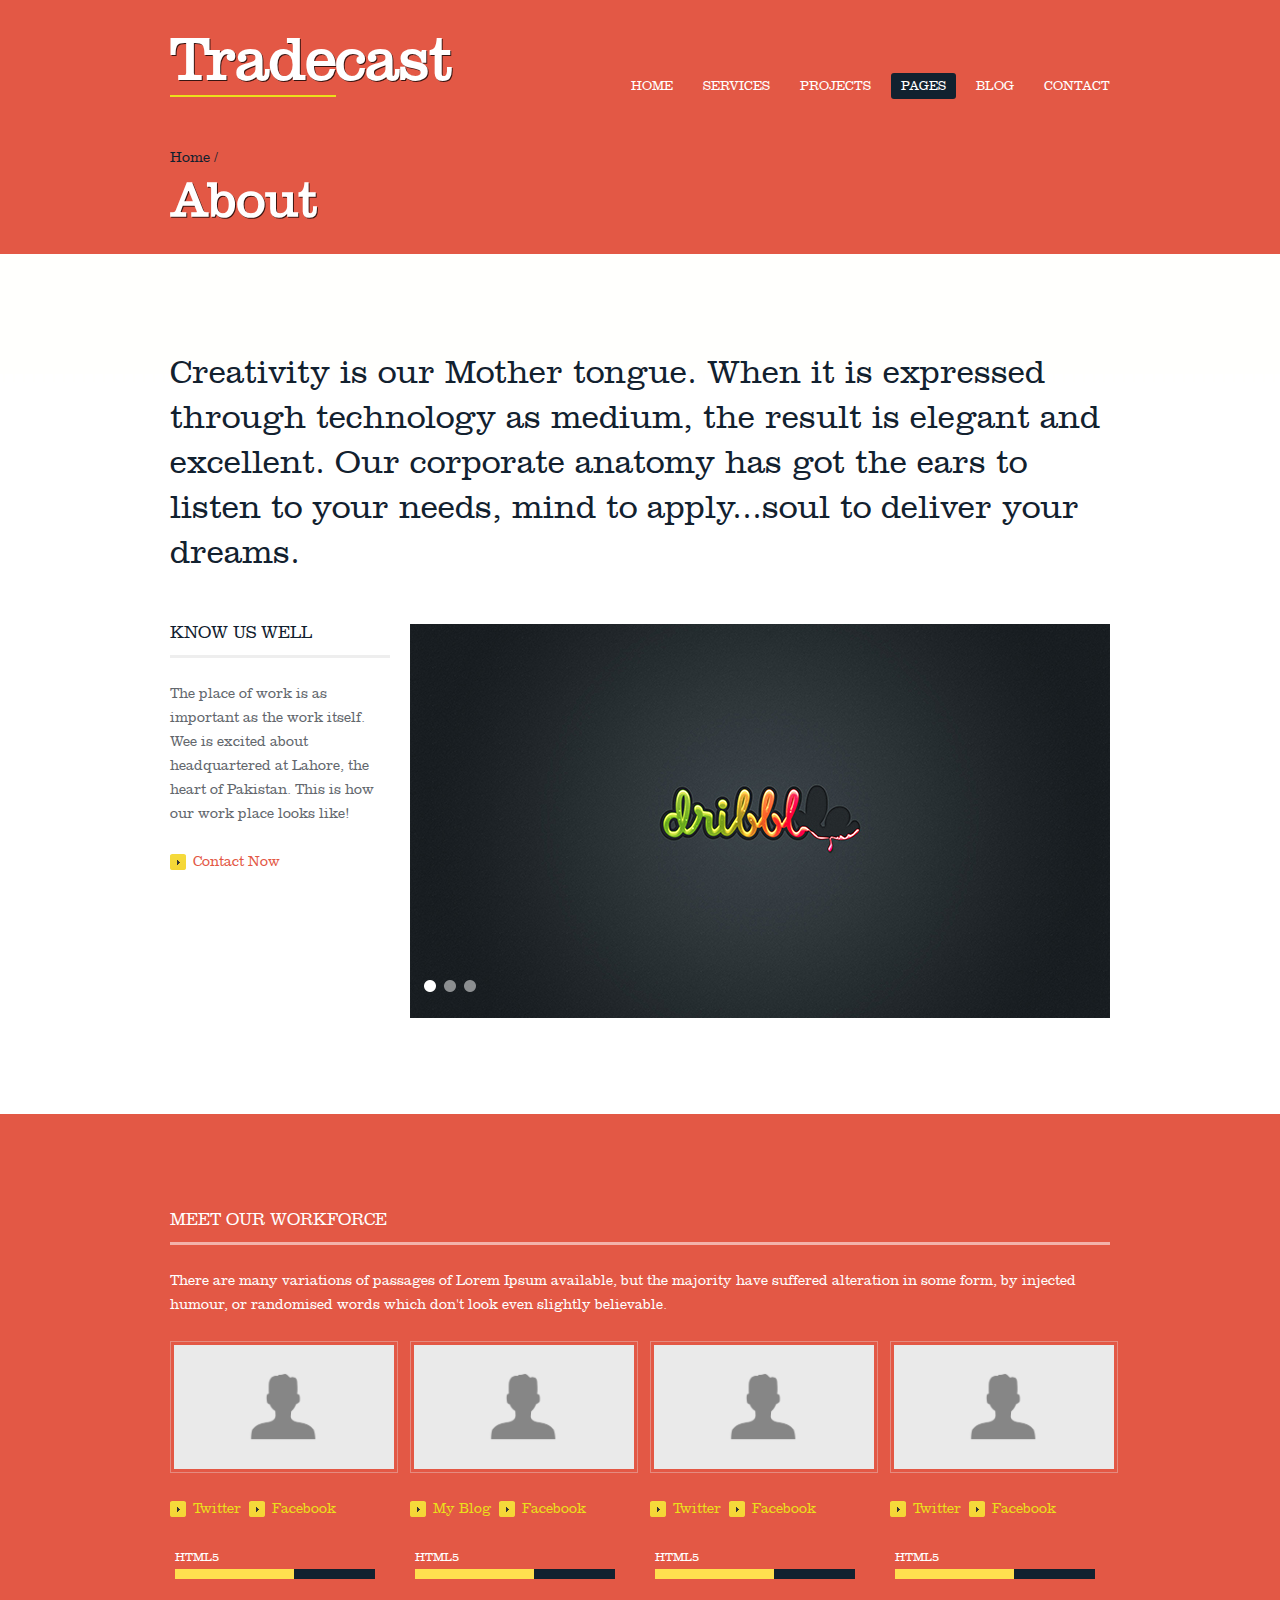
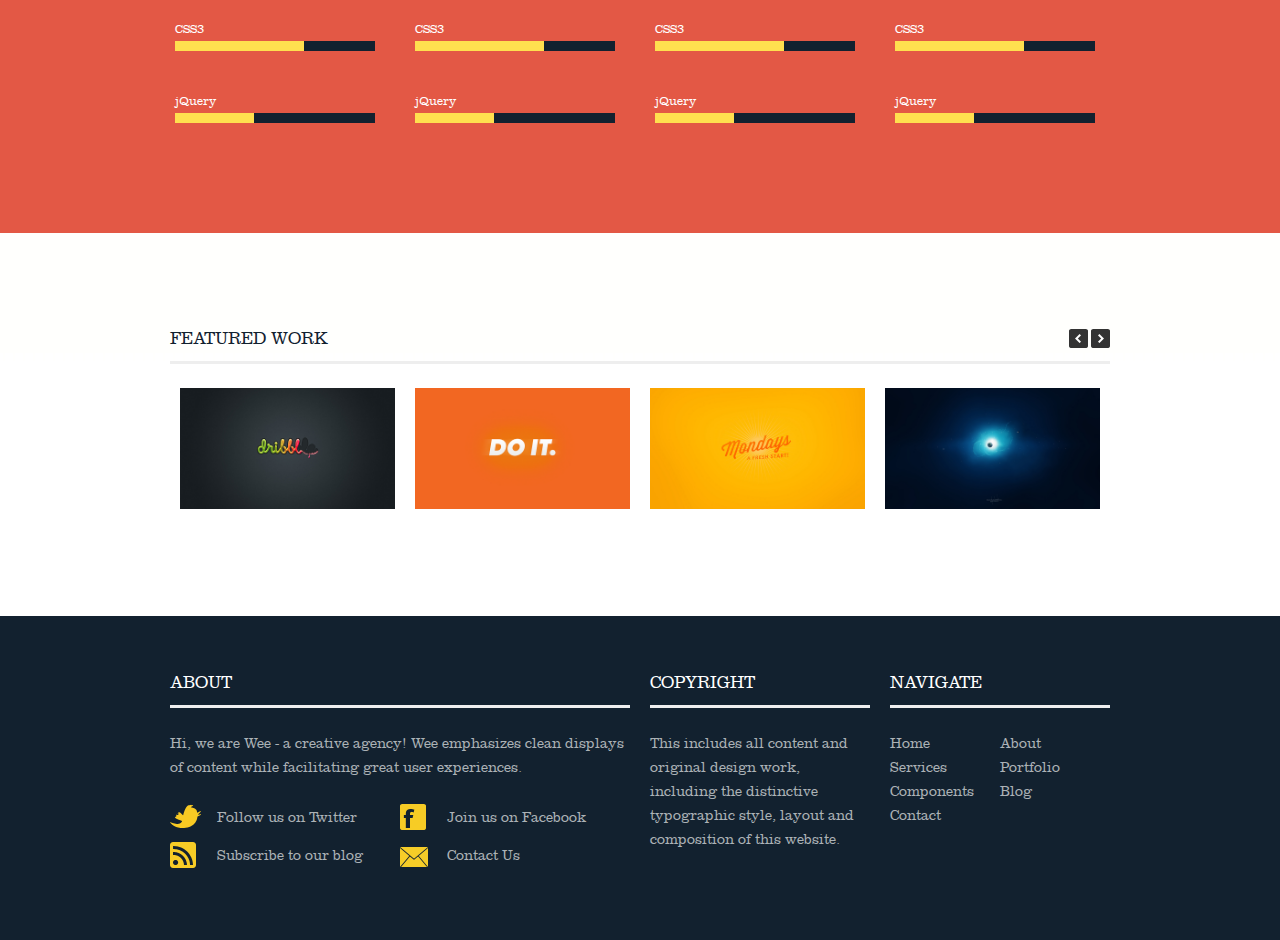
==== about.html @ a86aa31e "first commit" ====
﻿<!DOCTYPE html>
<html lang="en">
<head>
<title>About | Tradecast</title>
<meta charset="utf-8">
<meta name="viewport" content="width=device-width; initial-scale=1.0">
<link rel="stylesheet" type="text/css" media="screen" href="css/style.css">
<link href="css/touchTouch.css" rel="stylesheet" type="text/css" />
<link href="css/jqbar.css" rel="stylesheet" type="text/css" />

<!--[if lt IE 8]>
   <div style=' clear: both; text-align:center; position: relative;'>
     <a href="http://windows.microsoft.com/en-US/internet-explorer/products/ie/home?ocid=ie6_countdown_bannercode">
       <img src="http://storage.ie6countdown.com/assets/100/images/banners/warning_bar_0000_us.jpg" border="0" height="42" width="820" alt="You are using an outdated browser. For a faster, safer browsing experience, upgrade for free today." />
    </a>
  </div>
<![endif]-->
<!--[if lt IE 9]>
   	<script type="text/javascript" src="js/html5.js"></script>
    	<link rel="stylesheet" type="text/css" media="screen" href="css/ie.css">
    <![endif]-->
</head>
<body>
<div class="block1 p_bottom_zero">
  <div class="container_12"> 
    <!--==============================header=================================-->
    <header>
      <h1><a class="logo" href="index.html"><span class="underline">Trade</span>cast</a></h1>
      <nav>
        <ul class="sf-menu">
          <li><a href="index.html">Home</a></li>
          <li ><a href="services.html">Services</a></li>
          <li><a href="javascript:">Projects</a>
            <ul>
              <li><a href="project-threecol.html">Three Cols </a></li>
              <li><a href="project-fourcol.html">Four Cols</a></li>
              <li><a href="project-details.html">Project Details</a></li>
            </ul>
          </li>
          <li class="current"> <a href="javascript:">Pages</a>
            <ul>
              <li ><a href="javascript:">Home</a>
                <ul>
                  <li><a href="index.html">With Slider</a></li>
                  <li><a href="index2.html">Second Slider</a></li>
                  <li><a href="index3.html">Without Slider</a></li>
                </ul>
              </li>
              <li><a href="about.html">About</a></li>
              <li><a href="javascript:">Pricing</a>
                <ul>
                  <li><a href="pricing-threecol.html">Three Cols</a></li>
                  <li><a href="pricing-fourcol.html">Four Cols</a></li>
                </ul>
              </li>
              <li><a href="components.html">Components</a></li>
              <li><a href="404.html">404</a></li>
              <li><a href="faq.html">FAQ</a></li>
            </ul>
          </li>
          <li><a href="javascript:">Blog</a>
            <ul>
              <li><a href="blog.html">Blog</a></li>
              <li><a href="blog-single.html">Blog Single</a></li>
            </ul>
          </li>
          <li><a href="contact.html">Contact</a></li>
        </ul>
      </nav>
      <div class="clear"></div>
    </header>
    <!--SLIDER-->
    <section class="innerpages">
      <div class="grid_12">
        <ul class="breadcrumb clearfix">
          <li><a href="#">Home</a></li>
        </ul>
        <h1>About</h1>
      </div>
    </section>
    <!--SLIDER_END--> 
  </div>
</div>
<div class="block2">
  <div class="container_12"> 
    <!--==============================content================================-->
    <section class="content">
      <div class="wrapper">
        <article class="grid_12 last-col">
          <div class="hello_box"> Creativity is our Mother tongue. When it is expressed through technology as medium, the result is elegant and excellent. Our corporate anatomy has got the ears to listen to your needs, mind to apply...soul to deliver your dreams. </div>
        </article>
      </div>
      <div class="wrapper">
        <article class="grid_3">
          <h2>Know us well</h2>
          <p> The place of work is as important as the work itself. Wee is excited about headquartered at Lahore, the heart of Pakistan. This is how our work place looks like! </p>
          <div class="clear"></div>
          <a href="#" class="arrowlink">Contact Now</a> </article>
        <article class="grid_9 last">
          <div class="flexslider about">
            <ul class="slides">
              <li> <img src="images/featured-work.jpg" alt="Featured"/> </li>
              <li> <img src="images/featured-work-1.jpg" alt="Featured"> </li>
              <li> <img src="images/featured-work-2.jpg" alt="Featured"/> </li>
            </ul>
          </div>
        </article>
      </div>
    </section>
  </div>
</div>
<div class="featured_block">
  <div class="container_12">
    <section class="content">
      <div class="wrapper our_team">
        <article class="grid_12">
          <h2>Meet our workforce</h2>
          <p>There are many variations of passages of Lorem Ipsum available, but the majority have suffered alteration in some form, by injected humour, or randomised words which don't look even slightly believable. </p>
          <article class="grid_3 alpha"> <img src="images/team.png" alt="Team" /> <a href="#" class="arrowlink">Twitter</a>&nbsp; <a href="#" class="arrowlink">Facebook</a>
            <div class="team_skills">
              <div class="member-skill" data-percent="90" data-label="HTML5"></div>
            </div>
            <div class="team_skills">
              <div class="member-skill" data-percent="98" data-label="CSS3"></div>
            </div>
            <div class="team_skills">
              <div class="member-skill" data-percent="60" data-label="jQuery"></div>
            </div>
          </article>
          <article class="grid_3 "> <img src="images/team.png" alt="Team" /> <a href="#" class="arrowlink">My Blog</a>&nbsp; <a href="#" class="arrowlink">Facebook</a>
            <div class="team_skills">
              <div class="member-skill" data-percent="90" data-label="HTML5"></div>
            </div>
            <div class="team_skills">
              <div class="member-skill" data-percent="98" data-label="CSS3"></div>
            </div>
            <div class="team_skills">
              <div class="member-skill" data-percent="60" data-label="jQuery"></div>
            </div>
          </article>
          <article class="grid_3 "> <img src="images/team.png" alt="Team" /> <a href="#" class="arrowlink">Twitter</a>&nbsp; <a href="#" class="arrowlink">Facebook</a>
            <div class="team_skills">
              <div class="member-skill" data-percent="90" data-label="HTML5"></div>
            </div>
            <div class="team_skills">
              <div class="member-skill" data-percent="98" data-label="CSS3"></div>
            </div>
            <div class="team_skills">
              <div class="member-skill" data-percent="60" data-label="jQuery"></div>
            </div>
          </article>
          <article class="grid_3 omega"> <img src="images/team.png" alt="Team" /> <a href="#" class="arrowlink">Twitter</a>&nbsp; <a href="#" class="arrowlink">Facebook</a>
            <div class="team_skills">
              <div class="member-skill" data-percent="90" data-label="HTML5"></div>
            </div>
            <div class="team_skills">
              <div class="member-skill" data-percent="98" data-label="CSS3"></div>
            </div>
            <div class="team_skills">
              <div class="member-skill" data-percent="60" data-label="jQuery"></div>
            </div>
          </article>
        </article>
      </div>
    </section>
  </div>
</div>
<div class="block2">
  <div class="container_12">
    <section class="content">
      <div class="wrapper">
        <article class="grid_12">
          <h2 class="clearfix"> <span class="f_left">Featured Work</span> <a id="next" class="next"></a> <a id="prev" class="prev"></a> </h2>
          <div class="projects-carousel-wrapper">
            <ul id="projects-carousel">
              <li class="grid_3 project-item"><a href="javascript:"><img src="images/project-details.jpg" alt="Featured"></a> <span class="zoom-icon" style="bottom: 100%;"><a href="images/project-details.jpg" class="touch-item"></a></span> <span class="zoom-link" style="top: 100%;"><a href="project-details.html">Details</a></span> <span class="zoom-bg" style="opacity: 0; "></span> </li>
              <li class="grid_3 project-item"><a href="javascript:"><img src="images/project-details9.jpg" alt="Featured"></a> <span class="zoom-icon" style="bottom: 100%;"><a href="images/project-details9.jpg" class="touch-item"></a></span> <span class="zoom-link" style="top: 100%;"><a href="project-details.html">Details</a></span> <span class="zoom-bg" style="opacity: 0; "></span> </li>
              <li class="grid_3 project-item"><a href="javascript:"><img src="images/project-details2.jpg"  alt="Featured"></a> <span class="zoom-icon" style="bottom: 100%;"><a href="images/project-details2.jpg" class="touch-item"></a></span> <span class="zoom-link" style="top: 100%;"><a href="project-details.html">Details</a></span> <span class="zoom-bg" style="opacity: 0; "></span> </li>
              <li class="grid_3 project-item"><a href="javascript:"><img src="images/project-details3.jpg"   alt="Featured"></a> <span class="zoom-icon" style="bottom: 100%;"><a href="images/project-details3.jpg" class="touch-item"></a></span> <span class="zoom-link" style="top: 100%;"><a href="project-details.html">Details</a></span> <span class="zoom-bg" style="opacity: 0; "></span> </li>
              <li class="grid_3 project-item"><a href="javascript:"><img src="images/project-details4.jpg"   alt="Featured"></a> <span class="zoom-icon" style="bottom: 100%;"><a href="images/project-details4.jpg" class="touch-item"></a></span> <span class="zoom-link" style="top: 100%;"><a href="project-details.html">Details</a></span> <span class="zoom-bg" style="opacity: 0; "></span> </li>
              <li class="grid_3 project-item"><a href="javascript:"><img src="images/project-details5.jpg"   alt="Featured"></a> <span class="zoom-icon" style="bottom: 100%;"><a href="images/project-details5.jpg" class="touch-item"></a></span> <span class="zoom-link" style="top: 100%;"><a href="project-details.html">Details</a></span> <span class="zoom-bg" style="opacity: 0; "></span> </li>
              <li class="grid_3 project-item"><a href="javascript:"><img src="images/project-details6.jpg"  alt="Featured"></a> <span class="zoom-icon" style="bottom: 100%;"><a href="images/project-details6.jpg" class="touch-item"></a></span> <span class="zoom-link" style="top: 100%;"><a href="project-details.html">Details</a></span> <span class="zoom-bg" style="opacity: 0; "></span> </li>
              <li class="grid_3 project-item"><a href="javascript:"><img src="images/project-details7.jpg"  alt="Featured"></a> <span class="zoom-icon" style="bottom: 100%;"><a href="images/project-details7.jpg" class="touch-item"></a></span> <span class="zoom-link" style="top: 100%;"><a href="project-details.html">Details</a></span> <span class="zoom-bg" style="opacity: 0; "></span> </li>
            </ul>
          </div>
        </article>
      </div>
    </section>
  </div>
</div>
<div class="block3"> 
  <!--==============================footer=================================-->
  <div class="container_12">
    <footer>
      <div class="wrapper">
        <div class="grid_6">
          <h2>About</h2>
          <p>Hi, we are Wee - a creative agency! 
            Wee emphasizes clean displays of content while facilitating great user experiences.</p>
          <ul class="social">
            <li> <a href="#">
              <figure><img src="images/soc1.png" width="31" height="24" alt=""></figure>
              Follow us on Twitter</a> </li>
            <li> <a href="#">
              <figure><img src="images/soc2.png" width="31" height="26" alt=""></figure>
              Join us on Facebook</a> </li>
            <li> <a href="#">
              <figure><img src="images/soc3.png" width="31" height="26" alt=""></figure>
              Subscribe to our blog</a> </li>
            <li class="cont_item m_bottom_zero"> <a href="index-5.html">
              <figure><img src="images/soc4.png" width="31" height="20" alt=""></figure>
              Contact Us</a> </li>
          </ul>
        </div>
        <div class="grid_3">
          <h2>Copyright</h2>
          This includes all content and original design work, including the distinctive typographic style, layout and composition of this website. </div>
        <div class="grid_3 last-col">
          <h2>Navigate</h2>
          <ul class="navigate">
            <li><a href="#">Home</a></li>
            <li><a href="#">About</a></li>
            <li><a href="#">Services</a></li>
            <li><a href="#">Portfolio</a></li>
            <li><a href="#">Components</a></li>
            <li><a href="#">Blog</a></li>
            <li><a href="#">Contact</a></li>
          </ul>
        </div>
      </div>
    </footer>
  </div>
</div>
<script type="text/javascript" src="js/jquery-1.8.2.min.js"></script> 
<script type="text/javascript" src="js/superfish.js"></script> 
<script type="text/javascript" src="js/jquery.responsivemenu.js"></script> 
<script type="text/javascript" src="js/jquery.flexslider.js"></script> 
<script type="text/javascript" src="js/jquery.easing.1.3.js"></script> 
<script src="js/jquery.carouFredSel-6.1.0-packed.js" type="text/javascript"></script> 
<script src="js/jqbar.js" type="text/javascript"></script> 
<script src="js/touchTouch.jquery.js" type="text/javascript"></script> 
<script type="text/javascript" src="js/script.js"></script>
</body>
</html>
---- css/style.css ----
@import "reset.css";
@import "skeleton.css";
@import "superfish.css";
@import "flexslider.css";
@import "carousel.css";
article, aside, audio, canvas, command, datalist, details, embed, figcaption, figure, footer, header, hgroup, keygen, meter, nav, output, progress, section, source, video {
	display: block
}
mark, rp, rt, ruby, summary, time {
	display: inline
}
/*
Global properties
========================================================
*/

@font-face {
	font-family: 'ClarendonLTStdLight';
	src: url('fonts/clarendonltstd-light-webfont.eot');
	src: url('fonts/clarendonltstd-light-webfontd41d.eot?#iefix') format('embedded-opentype'), url('fonts/clarendonltstd-light-webfont.woff') format('woff'), url('fonts/clarendonltstd-light-webfont.ttf') format('truetype'), url('fonts/clarendonltstd-light-webfont.svg#ClarendonLTStdLight') format('svg');
	font-weight: normal;
	font-style: normal;
}
@font-face {
	font-family: 'ClarendonLTStdRoman';
	src: url('fonts/clarendonltstd-webfont.eot');
	src: url('fonts/clarendonltstd-webfontd41d.eot?#iefix') format('embedded-opentype'), url('fonts/clarendonltstd-webfont.woff') format('woff'), url('fonts/clarendonltstd-webfont.ttf') format('truetype'), url('fonts/clarendonltstd-webfont.svg#ClarendonLTStdRoman') format('svg');
	font-weight: normal;
	font-style: normal;
}
@font-face {
	font-family: 'ClarendonLTStdBold';
	src: url('fonts/clarendonltstd-bold-webfont.eot');
	src: url('fonts/clarendonltstd-bold-webfontd41d.eot?#iefix') format('embedded-opentype'), url('fonts/clarendonltstd-bold-webfont.woff') format('woff'), url('fonts/clarendonltstd-bold-webfont.ttf') format('truetype'), url('fonts/clarendonltstd-bold-webfont.svg#ClarendonLTStdBold') format('svg');
	font-weight: normal;
	font-style: normal;
}
html {
	width: 100%
}
body {
	font-family: "ClarendonLTStdLight", Arial, Helvetica, sans-serif;
	font-size: 14px;
	line-height: 24px;
	color: #62676d;
	min-width: 960px;
	background: #12212f;
	-webkit-text-size-adjust: none;
}
p {
	margin-bottom: 24px
}
.p2 {
	margin-bottom: 17px;
}
.m_bottom_zero {
	margin-bottom: 0 !important;
}
.m_left_zero {
	margin-left: 0 !important;
}
.p_bottom_zero {
	padding-bottom: 0 !important;
}
.p_left_zero {
	padding-left: 0 !important;
}
.clear {
	clear: both;
	width: 100%;
	line-height: 0;
	font-size: 0;
}
.wrapper {
	width: 100%;
	overflow: hidden
}
.extra_wrapper {
	overfbackground-image: url('../images/1page_img2.jpg');
	low: hidden;
}
.container {
	width: 100%
}
.extra_last, .last {
	margin-bottom: 0 !important;
	padding-bottom: 0 !important;
}
.extra_last {
	border: none !important;
	background: none !important;
}
.bg_none {
	background: none !important;
}
.bgi_none {
	background-image: none !important;
}
strike {
	color: red;
}
.hide {
	display: none;
}
.close {
	background: url(../images/close.png) no-repeat left 3px;
	border: 0;
	text-indent: -9999px;
	width: 16px;
	height: 16px;
	float: left;
	margin-right: 5px;
	cursor: pointer;
}
#output {
	background: #f1bcbc;
	color: #dd3e3e;
	padding: 5px;
	border-radius: 4px;
	height: 23px;
	width: 93%;
	border: 1px solid #e19c9c;
}
a {
	color: #E35845;
	outline: none;
	text-decoration: none;
	cursor: pointer;
}
a:hover {
	color: #62676d;
	text-decoration: none;
}
a.arrowlink {
	padding-left: 23px;
	background: url(../images/down_marker1.png) 0 1px no-repeat;
	-webkit-transition: all 0.2s ease;
	-moz-transition: all 0.2s ease;
	-o-transition: all 0.2s ease;
	transition: all 0.2s ease;
}
a.arrowlink:hover {
	background-position: 0 -16px;
}
.button {
	padding: 3px 8px;
	-webkit-transition: all 500ms cubic-bezier(0.250, 0.460, 0.450, 0.940);
	-moz-transition: all 500ms cubic-bezier(0.250, 0.460, 0.450, 0.940);
	-ms-transition: all 500ms cubic-bezier(0.250, 0.460, 0.450, 0.940);
	-o-transition: all 500ms cubic-bezier(0.250, 0.460, 0.450, 0.940);
	transition: all 500ms cubic-bezier(0.250, 0.460, 0.450, 0.940);
	border: 0px;
	border: none;
	cursor: pointer;
	background: #12212F;
	border-radius: 3px;
	color: #fff;
}
.button:hover {
	color: white;
	background: #E35845;
}
.button.small {
	font-size: 12px;
}
.button.large {
	font-size: 16px;
}
.button-red {
	background: #E35845;
}
.button-red:hover {
	background: #bc2e1b;
}
.button-green {
	background: #94c11c;
}
.button-green:hover {
	background: #759e07;
}
.button-blue {
	background: #4593e3;
}
.button-blue:hover {
	background: #2073c8;
}
.button-grey {
	background: #bbbbbb;
}
.button-grey:hover {
	background: #727272;
}
.button-green {
	background: #94c11c;
}
.button-green:hover {
	background: #759e07;
}
.ui-widget .ui-state-highlight p, .ui-widget .ui-state-error p {
	margin-bottom: 0;
	padding: 10px 20px;
}
.ui-tabs-nav li, .downloads {
	-webkit-transition: all 0.3s ease;
	-moz-transition: all 0.3s ease;
	-o-transition: all 0.3s ease;
	transition: all 0.3s ease;
}
.block {
	display: block;
}
.inline-block {
	display: inline-block;
}
input[type="text"] {
	border: none;
	background: #eee;
	padding: 0px 5px;
	font-size: 14px;
	line-height: 41px;
	-webkit-border-radius: 3px;
	-moz-border-radius: 3px;
	border-radius: 3px;
	outline: none;
	color: #6a6a6a;
	width: 100%;
}
/*
Header
========================================================
*/

header.homepage {
	margin: 0px 0px 0px -70px;
	padding: 48px 0px 70px;
}
header {
	margin: 0 10px;
	padding: 48px 0 48px;
}
header .logo {
	font-size: 60px;
	color: #fff;
	text-shadow: 1px 1px 0px #381511;
	-webkit-transition: all 500ms cubic-bezier(0.250, 0.460, 0.450, 0.940);
	-moz-transition: all 500ms cubic-bezier(0.250, 0.460, 0.450, 0.940);
	-ms-transition: all 500ms cubic-bezier(0.250, 0.460, 0.450, 0.940);
	-o-transition: all 500ms cubic-bezier(0.250, 0.460, 0.450, 0.940);
	transition: all 500ms cubic-bezier(0.250, 0.460, 0.450, 0.940);
}
header .logo .underline {
	border-bottom: 2px solid #EBDF1B;
}
header .logo:hover {
	color: #EBDF1B;
	text-shadow: 1px 1px 0px #381511;
}
header .logo .underline:hover {
	border-bottom: 2px solid #fff;
}
.homeabout {
}
.homeabout h1 {
	float: left;
	font-size: 50px;
	line-height: 1.2;
	color: #fff;
	text-shadow: 1px 1px 0px #381511;
	border-bottom: 1px solid #f3b2aa;
	margin-bottom: 20px;
	padding-bottom: 20px;
}
.homeabout h1 a {
	display: block;
	text-decoration: none;
}
.homeabout a {
	color: #EBDF1B;
}
.homeabout a:hover {
	color: #381511;
}
.homeabout h3.sub-tagline {
	color: #fff;
	font-size: 19px !important;
	line-height: 23px;
	margin-top: 20px;
	padding-top: 20px;
	padding-bottom: 96px;
}
.innerpages h1 {
	font-size: 50px;
	line-height: 1.2;
	color: #fff;
	text-shadow: 1px 1px 0px #381511;
	margin-bottom: 24px;
}
.breadcrumb li {
	float: left;
	margin-right: 5px;
}
.breadcrumb a {
	color: #12212F;
	-webkit-transition: all 0.2s ease;
	-moz-transition: all 0.2s ease;
	-o-transition: all 0.2s ease;
	transition: all 0.2s ease;
}
.breadcrumb a:hover {
	color: #fff;
}
.breadcrumb a:after {
	content: " /  ";
}
/*
Headings and Panels
========================================================
*/
h2, h3, h4 {
	font-weight: normal;
}
h2 {
	font-size: 17px;
	line-height: 20px;
	color: #12212f;
	text-transform: uppercase;
	text-align: left;
	position: relative;
	border-bottom: 3px solid #eee;
	padding-bottom: 12px;
	margin-bottom: 24px;
}
h2.ind {
	margin-bottom: 42px;
}
h2.ind1 {
	margin-bottom: 39px;
}
h2.ind2 {
	margin-bottom: 33px;
}
#content, .content {
	padding: 96px 0px 96px 0px;
}
.cont_pad {
	padding: 96px 0 96px 0 !important;
}
.block1 {
	background: #e35845;
}
.block2 {
	background: url(../images/block2.jpg) 50% 0 repeat-x #fff;
}
.block3 {
}

.extra_container {
	overflow: hidden;
}
.extra_container>figure {
	float: left;
}
.extra_container>div {
	float: right;
}
.hello_box {
	font-size: 33px;
	line-height: 45px;
	color: #12212f;
	text-align: left;
	margin-bottom: 48px
}
/*
Home
========================================================
*/

.offer {
	text-align: center;
}
.offer img {
	margin-bottom: 31px;
}
.offer .title {
	font-size: 25px;
	line-height: 29px;
	color: #12212f;
	margin-bottom: 16px;
	text-transform: uppercase;
}
.MB0 {
	margin-bottom: 0px !important;
}
.featured_block {
	background: #e35845;
}
.featured_block h2 {
	color: #fff;
	border-color: #F3B2AA;
}
.featured_block p {
	color: #fff;
}
.featured_block a {
	color: #EBDF1B;
}
.featured_block a:hover {
	color: #381511;
}
h4 {
	font-weight: bold;
}
.feature-circle {
	display: inline-block;
	width: 24px;
	height: 24px;
	text-align: center;
	padding: 6px;
	color: white;
	-moz-border-radius: 50px;
	-webkit-border-radius: 50px;
	border-radius: 50px;
	float: left;
}
#home-page-slider-secondary {
	z-index: 1;
}
#home-page-slider-secondary .flex-control-nav {
	width: 400px;
	height: 20px;
	bottom: auto !important;
	text-align: left;
	z-index: 2;
	margin-top: -40px;
}
#home-page-slider-secondary .flex-viewport {
	overflow: hidden;
	position: absolute;
	z-index: -1;
	margin-top: -50px;
}
#home-page-slider-secondary .slides {
	overflow: hidden;
	z-index: -1;
	margin-top: -50px;
}
#home-services .grid_3 {
	margin-left: 5px!important;
	margin-right: 5px!important;
}
/* Misc */


.reg {
	text-transform: uppercase
}
.f_left {
	float: left
}
.f_right {
	float: right
}
.align_right {
	text-align: right
}
.align_center {
	text-align: center
}
.it {
	font-style: italic
}
.let {
	letter-spacing: -1px
}
.feature-description {
	margin-left: 45px;
}
.green {
	background: #A9CF00;
}
.red {
	background: #E35845;
}
.blue {
	background: #2DA0CE;
}
.grey {
	background: #34302D;
}
.dark {
	background: #12212F;
}
.imgwrap {
	position: relative;
	float: left;
	-moz-border-radius: 4px;
	border-radius: 4px;
	background: #fff;
	-webkit-box-shadow: 0 1px 4px rgba(0, 0, 0, 0.6), 0 0 40px rgba(0, 0, 0, 0.6) inset;
	-moz-box-shadow: 0 1px 4px rgba(0, 0, 0, 0.6), 0 0 40px rgba(0, 0, 0, 0.6) inset;
	box-shadow: 0 1px 4px rgba(0, 0, 0, 0.6), 0 0 40px rgba(0, 0, 0, 0.6) inset;
}
.imgwrap:before, .imgwrap:after {
	content: "";
	position: absolute;
	z-index: -2;
}
.imgwrap:after {
	-webkit-transform: rotate(3deg);
	-moz-transform: rotate(3deg);
	-o-transform: rotate(3deg);
	-ms-transform: rotate(3deg);
	transform: rotate(3deg);
	right: 10px;
	left: auto;
}
/* Lifted corners */

.lifted {
	-moz-border-radius: 4px;
	border-radius: 4px;
}
.lifted:before, .lifted:after {
	bottom: 15px;
	left: 10px;
	width: 50%;
	height: 20%;
	max-width: 300px;
	max-height: 100px;
	-webkit-box-shadow: 0 15px 10px rgba(0, 0, 0, 0.7);
	-moz-box-shadow: 0 15px 10px rgba(0, 0, 0, 0.7);
	box-shadow: 0 15px 10px rgba(0, 0, 0, 0.7);
	-webkit-transform: rotate(-3deg);
	-moz-transform: rotate(-3deg);
	-ms-transform: rotate(-3deg);
	-o-transform: rotate(-3deg);
	transform: rotate(-3deg);
}
.lifted:after {
	right: 10px;
	left: auto;
	-webkit-transform: rotate(3deg);
	-moz-transform: rotate(3deg);
	-ms-transform: rotate(3deg);
	-o-transform: rotate(3deg);
	transform: rotate(3deg);
}
.pagination {
	position: absolute;
	z-index: 100;
	margin: 10px;
}
.pagination li {
	display: inline;
}
/*
Our Process
========================================================
*/
.our_process {
}
.our_process .img1 {
	background: url(../images/icon-plan.png) no-repeat;
	padding-left: 70px;
}
.our_process .img2 {
	background: url(../images/icon-design.png) no-repeat;
	padding-left: 70px;
}
.our_process .img3 {
	background: url(../images/icon-develop.png) no-repeat;
	padding-left: 70px;
}
.our_process .img4 {
	background: url(../images/icon-delivery.png) no-repeat;
	padding-left: 70px;
}
.gmap {
	margin-bottom: 48px;
}
/*
Featured Work Services Page
========================================================
*/
.featured-work-services {
	height: 480px;
}
.featured-work-services li {
	margin-bottom: 28px;
}
.featured-work-services img {
	border: 1px solid #eee;
	background: #fff;
	padding: 3px;
	-webkit-transition: border-color .7s linear, opacity .2s linear;
	-moz-transition: border-color .7s linear, opacity .2s linear;
	-o-transition: border-color .7s linear, opacity .2s linear;
	-ms-transition: border-color .7s linear, opacity .2s linear;
	transition: border-color .7s linear, opacity .2s linear;
	display: inline-block;
	width: 100%;
}
.featured-work-services img:hover {
	border-color: #E35845;
	opacity: 0.8;
}
.prev, .next {
	display: block;
	float: right;
	background: url(../images/pagination.png) no-repeat;
	width: 19px;
	height: 19px;
	cursor: pointer;
}
.next {
	background-position: -22px 0;
}
.next:hover {
	background-position: -22px -40px;
}
.prev {
	margin-right: 3px;
	background-position: 0 0;
}
.prev:hover {
	background-position: 0 -40px;
}
.down-vert, .up-vert {
	display: block;
	float: right;
	background: url(../images/pagination-vert.png) no-repeat;
	width: 19px;
	height: 19px;
	cursor: pointer;
}
.up-vert {
	background-position: -22px 0;
}
.up-vert:hover {
	background-position: -22px -40px;
}
.down-vert {
	margin-right: 3px;
	background-position: 0 0;
	margin-left: 5px;
}
.down-vert:hover {
	background-position: 0 -40px;
}
/*
 Testimonials
========================================================
*/
#quotes > p {
	width: 816px;
	min-height: 90px;
	margin-bottom: 0px;
}
.quotes-pagi a {
	background-image: url('../images/featured-pagi.png');
	width: 14px;
	height: 14px;
	display: inline-block;
	text-indent: -999px;
}
.quotes-pagi a.selected {
	background-image: url('../images/featured-pagi-active.png');
	width: 14px;
	height: 14px;
	display: inline-block;
	text-indent: -999px;
}
.quote {
	padding: 24px 24px 24px 0;
	background: #12212f;
	border-radius: 10px;
}
.quote p {
	color: white;
	font-size: 21px;
	line-height: 1.5em;
	padding-left: 116px;
}
.quote-icon {
	position: absolute;
	margin-top: 30px;
}
.quote p span {
	display: block;
	font-size: 14px;
	font-style: normal;
	margin-top: 9px;
	line-height: 1;
}
.quotes-pagi {
	margin-top: 93px !important;
	margin-left: 12px !important;
}
.quotes-pagi a {
	margin-right: 4px;
}
/*
Our Team
========================================================
*/
.our_team {
}
.our_team img {
	margin-bottom: 24px;
	border: 1px solid #e58b7f;
	background: transparent;
	padding: 3px;
	-webkit-transition: border-color .7s linear, opacity .2s linear;
	-moz-transition: border-color .7s linear, opacity .2s linear;
	-o-transition: border-color .7s linear, opacity .2s linear;
	-ms-transition: border-color .7s linear, opacity .2s linear;
	transition: border-color .7s linear, opacity .2s linear;
	opacity: 1;
	width: 100%;
}
.our_team img:hover {
	border-color: #E35845;
	opacity: 0.7;
}
.team_skills {
	margin-top: 24px;
	color: #fff;
}
/*
Project filter
========================================================
*/
.project-filter a {
	padding: 3px 0px;
	-webkit-transition: all 500ms cubic-bezier(0.250, 0.460, 0.450, 0.940);
	-moz-transition: all 500ms cubic-bezier(0.250, 0.460, 0.450, 0.940);
	-ms-transition: all 500ms cubic-bezier(0.250, 0.460, 0.450, 0.940);
	-o-transition: all 500ms cubic-bezier(0.250, 0.460, 0.450, 0.940);
	transition: all 500ms cubic-bezier(0.250, 0.460, 0.450, 0.940);
}
.project-filter li {
	margin-bottom: 10px;
}
.project-filter .active, .project-filter a:hover {
	background: #12212F;
	border-radius: 3px;
	padding: 3px 5px;
	color: white;
}
.project-filter.inline {
	margin-top: 3px
}
.project-filter.inline li {
	float: left;
	margin-bottom: 0px;
}
.project-filter.inline li a {
	margin-right: 5px;
	padding: 3px 5px;
	font-size: 14px;
	text-transform: none;
}
.projects-fourcols img {
	margin-bottom: 5px !important;
}
.project-item img {
	width: 100%;
}
.projects img {
	margin-bottom: 24px;
	display: inline-block;
}
.projects img:hover {
	opacity: 0.8;
}
.project-item {
	position: relative;
	overflow: hidden;
}
.project-item a.touch-item {
	display: inline-block;
}
.projects_pagination li, .blog_pagination li {
	float: left;
	border-top: 1px solid #eee;
	border-bottom: 1px solid #eee;
	padding-top: 10px;
	padding-bottom: 10px;
}
.projects_pagination li a, .blog_pagination li a {
	padding: 3px 0px;
	-webkit-transition: all 500ms cubic-bezier(0.250, 0.460, 0.450, 0.940);
	-moz-transition: all 500ms cubic-bezier(0.250, 0.460, 0.450, 0.940);
	-ms-transition: all 500ms cubic-bezier(0.250, 0.460, 0.450, 0.940);
	-o-transition: all 500ms cubic-bezier(0.250, 0.460, 0.450, 0.940);
	transition: all 500ms cubic-bezier(0.250, 0.460, 0.450, 0.940);
	margin-right: 5px;
	padding: 3px 5px;
}
.projects_pagination .active, .projects_pagination a:hover, .blog_pagination .active, .blog_pagination a:hover {
	background: #12212F;
	border-radius: 3px;
	padding: 3px 5px;
	color: white;
}
.projectdetails .flex-prev {
	background: url(../images/arrows.png) no-repeat;
	width: 43px;
	height: 58px;
	float: left;
	text-indent: -9999px;
	margin-left: 22px;
}
.projectdetails .flex-next {
	background: url(../images/arrows.png) no-repeat -43px;
	width: 43px;
	height: 58px;
	float: left;
	text-indent: -9999px;
	margin-right: 22px;
}
.projectdetails img {
	border: 0px;
}
/* Projects Etc Rollover */

.project-item {
	overflow: hidden;
}
.project-item a.touch-item {
	height: 149px;
	display: inline-block;
}
span.zoom-icon {
	height: 48px;
	width: 48px;
	left: 50%;
	bottom: 100%;
	background: #eee;
	margin-left: -18px;
	margin-top: -18px;
	position: absolute;
	z-index: 3;
	background: url(../images/img-view.png) 0 0 no-repeat;
}
span.zoom-link {
	left: 50%;
	bottom: 100%;
	margin-left: -18px;
	margin-top: -12px;
	position: absolute;
	z-index: 3;
}
span.zoom-link a {
	height: 48px;
	width: 48px;
	position: absolute;
	z-index: 3;
	background: url(../images/img-link.png) 0 0 no-repeat;
	text-indent: -9999px;
}
span.zoom-text {
	font-size: 14px;
	line-height: 18px;
	left: 0;
	margin-top: 25px;
	position: absolute;
	text-align: center;
	text-transform: uppercase;
	top: 100%;
	width: 100%;
	z-index: 3;
	color: white;
	font-weight: bold;
}
span.zoo-text a {
	z-index: 1000;
}
span.zoom-bg {
	position: absolute;
	top: 1px;
	left: 1px;
	bottom: 1px;
	right: 1px;
	opacity: 0;
	z-index: 2;
	background: rgba(0, 0, 0, 0.8);
	display: block;
	opacity: 0;
	-webkit-transition: opacity 0.25s ease-out;
	-moz-transition: opacity 0.25s ease-out;
	-o-transition: opacity 0.25s ease-out;
	transition: opacity 0.25s ease-out;
}
.projects span.zoom-bg {
	width: 228px;
	height: 149px;
}
.project-details-caro img {
	margin-bottom: 0;
	width: 100%;
}
.bold {
	font-weight: bold;
}
.entry a {
	color: #62676D;
}
.entry a:hover {
	color: #E35845;
}
.entry-title {
	margin-top: 0px;
	margin-bottom: 20px;
}
.css_cols {
	-webkit-column-count: 2;
	-moz-column-count: 2;
	column-count: 2;
	-webkit-column-gap: 20px;
	-moz-column-count: 20px;
	column-count: 20px;
	margin-bottom: 24px;
}
.hireus_block {
	background: #f4f5f7;
	padding: 48px 0;
}
.offices p {
	margin-bottom: 0px;
}
/*
Hire us
========================================================
*/
.required {
	color: #e35845;
}
.hireform {
}
.hireform li {
	float: left;
	position: relative;
	width: 50%;
	margin-bottom: 24px;
}
.hireform li label {
	position: absolute;
	top: 10px;
	left: 10px;
	font-size: 14px;
	font-weight: 400;
}
.hireform li input[type="text"] {
	border: none;
	background: #ffffff;
	width: 224px;
	height: 41px;
	padding: 0px 10px 0px 77px;
	font-size: 14px;
	line-height: 41px;
	-webkit-border-radius: 3px;
	-moz-border-radius: 3px;
	border-radius: 3px;
	outline: none;
	color: #6a6a6a;
}
.hireform li input[type="button"] {
	border: none;
	background: #12212f;
	color: #fff;
	width: 310px;
	height: 41px;
	padding: 0 10px;
	font-size: 14px;
	line-height: 41px;
	-webkit-border-radius: 3px;
	-moz-border-radius: 3px;
	border-radius: 3px;
	outline: none;
	-webkit-transition: all 0.3s ease;
	-moz-transition: all 0.3s ease;
	-o-transition: all 0.3s ease;
	transition: all 0.3s ease;
	cursor: pointer;
}
.hireform li input[type="button"]:hover, .hireform li input[type="button"]:focus {
	background: #e35845;
}
.big {
	border: none;
	background: #eee;
	border: 1px solid #fff;
	width: 98%;
	height: 41px;
	padding: 0 10px;
	font-size: 14px;
	line-height: 41px;
	-webkit-border-radius: 6px;
	-moz-border-radius: 6px;
	border-radius: 6px;
	outline: none;
	color: #6a6a6a;
	margin-bottom: 48px;
	-webkit-transition: all 0.3s ease;
	-moz-transition: all 0.3s ease;
	-o-transition: all 0.3s ease;
	transition: all 0.3s ease;
}
.big:hover {
	border: 1px solid #eee;
	background: #fff;
}
.contactform li input[type="text"] {
	background: #eee;
	width: 323px;
}
.contactform li textarea {
	border: none;
	background: #eee;
	width: 323px;
	height: 150px;
	padding: 0px 10px 0px 77px;
	font-size: 14px;
	line-height: 41px;
	-webkit-border-radius: 3px;
	-moz-border-radius: 3px;
	border-radius: 3px;
	outline: none;
	color: #6a6a6a;
}
.contactform li input[type="button"] {
	width: 410px;
}
.contactpage-msg {
	margin-top: 10px;
	width: 85% !important;
}
.contactform li:last-child {
	margin-bottom: 0px;
}
/*
Pricing
========================================================
*/
.pricing {
	padding-top: 48px;
}
.pricing h2 {
	text-align: center;
}
.pricing .well {
	background: #fff;
	box-shadow: none;
	border: 1px solid #ddd;
}
.pricing .well.highlighted {
	box-shadow: rgba(0,0,0,0.2) 0 0 10px;
	margin-top: -19px;
	padding-top: 38px;
	padding-bottom: 38px;
}
.pricing .well ul {
	margin-left: 0;
}
.pricing .well ul li {
	list-style: none;
	text-align: center;
	padding: 8px 0;
	border-bottom: 1px solid #eee;
}
.pricing .well h4 {
	text-align: center;
}
.pricing .signup {
	text-align: center;
	margin: 23px auto 4px auto;
}
.pricing .spot {
	font-weight: 700;
	font-size: 14px;
	-webkit-border-radius: 64px;
	border-radius: 64px;
	background: #71be42;
	border: 1px solid #ddd;
	border-color: #7dca4f #71be42 #63a73a;
	color: #fff;
	text-shadow: none;
	background-image: -o-linear-gradient(top, rgb(188,255,146) 0%, rgb(144,231,91) 5%, rgb(124,202,79) 100%);
	background-image: -moz-linear-gradient(top, rgb(188,255,146) 0%, rgb(144,231,91) 5%, rgb(124,202,79) 100%);
	background-image: -webkit-linear-gradient(top, rgb(188,255,146) 0%, rgb(144,231,91) 5%, rgb(124,202,79) 100%);
	background-image: -ms-linear-gradient(top, rgb(188,255,146) 0%, rgb(144,231,91) 5%, rgb(124,202,79) 100%);
	background-image: -webkit-gradient( linear, left top, left bottom, color-stop(0, rgb(188,255,146)), color-stop(0.05, rgb(144,231,91)), color-stop(1, rgb(124,202,79)) );
	background-image: linear-gradient(top, rgb(188,255,146) 0%, rgb(144,231,91) 5%, rgb(124,202,79) 100%);
	text-shadow: #63a73a 0 -1px 0;
	box-shadow: rgba(0,0,0,0.3) 0 1px 3px;
	position: absolute;
	height: 32px;
	padding: 16px 0;
	line-height: 16px;
	width: 64px;
	text-align: center;
	margin-top: -35px;
	margin-left: -16px;
}
.well {
	min-height: 20px;
	padding: 19px;
	margin-bottom: 20px;
	background-color: #f5f5f5;
	border: 1px solid #eee;
	border: 1px solid rgba(0, 0, 0, 0.05);
	-webkit-border-radius: 4px;
	-moz-border-radius: 4px;
	border-radius: 4px;
	-webkit-box-shadow: inset 0 1px 1px rgba(0, 0, 0, 0.05);
	-moz-box-shadow: inset 0 1px 1px rgba(0, 0, 0, 0.05);
	box-shadow: inset 0 1px 1px rgba(0, 0, 0, 0.05);
}
.link1 {
	color: #12212f;
	font-weight: bold;
}
.link1:hover {
	color: #285782;
}
/*
Blog
========================================================
*/


.post img {
	border: 1px solid #eee;
	background: #fff;
	padding: 3px;
	-webkit-transition: border-color .7s linear, opacity .2s linear;
	-moz-transition: border-color .7s linear, opacity .2s linear;
	-o-transition: border-color .7s linear, opacity .2s linear;
	-ms-transition: border-color .7s linear, opacity .2s linear;
	transition: border-color .7s linear, opacity .2s linear;
	margin-bottom: 24px;
	display: inline-block;
}
.post img:hover {
	border-color: #E35845;
	opacity: 0.8;
}
.post {
	margin-bottom: 48px;
}
.post-meta {
	font-size: 12px;
	background: url(../images/post-meta-bg.png);
	position: absolute;
	color: #fff;
	margin-top: -58px;
	margin-left: 5px;
}
.post-meta li {
	float: left;
	padding: 3px 10px;
}
.post-meta a {
	color: #EBDF1B;
	-webkit-transition: all 0.3s ease;
	-moz-transition: all 0.3s ease;
	-o-transition: all 0.3s ease;
	transition: all 0.3s ease;
}
.post-meta a:hover {
	color: #fff;
}
.post-meta .comments {
	background: #E35845;
	-moz-transition: all 0.3s ease;
	-o-transition: all 0.3s ease;
	transition: all 0.3s ease;
}
.post-meta .comments:hover {
	background: #fff;
	color: #E35845;
}
.post-meta .comments:hover a {
	color: #E35845;
}
.widget {
	margin-top: 48px;
}
.widget:first-child {
	margin-top: 0;
}
.widget input[type="text"] {
	width: 67%;
	margin-right: 5px;
	padding: 0 8px;
}
.widget input[type="button"] {
	padding: 12px 15px;
}
.related-post {
	padding: 24px 0;
	border-top: 1px solid #eee;
	border-bottom: 1px solid #eee;
}
.related-post li {
	width: 40%;
	float: left;
	margin-right: 10%;
}
.related post li:nth-child(even) {
	margin-right: 0px;
}
.related-post li img {
	margin-right: 10px;
	float: left;
}
.related-post li span {
}
.tag-cloud {
	width: 100%;
	float: left;
	margin: 0px 0 30px;
}
.tag-cloud a, .tag-cloud a:visited {
	font-size: 11px;
	display: block;
	color: #666;
	background-color: #ddd;
	-webkit-border-radius: 3px;
	-moz-border-radius: 3px;
	border-radius: 3px;
	text-decoration: none;
	float: left;
	margin: 0 6px 7px 0;
	padding: 4px 12px 4px 12px;
}
.tag-cloud a:hover {
	font-size: 11px;
	text-shadow: 1px 1px 0 rgba(0, 0, 0, 0.2);
	display: block;
	color: #fff;
	background-color: #8cbd2e;
	-webkit-border-radius: 3px;
	-moz-border-radius: 3px;
	border-radius: 3px;
	text-decoration: none;
	float: left;
	-moz-transition: all 0.2s linear 0s;
	-webkit-transition: all 0.2s linear 0s;
	-o-transition: all 0.2s linear 0s;
}
.related-post h4 {
	margin-bottom: 24px;
}
.commentform {
	margin-top: 0px;
}
.commentform li {
	width: 100%;
}
.commentform li input[type="text"] {
	background: #eee;
	width: 86%;
}
.commentform li textarea {
	border: none;
	background: #eee;
	width: 86%;
	height: 150px;
	padding: 0px 10px 0px 77px;
	font-size: 14px;
	line-height: 41px;
	-webkit-border-radius: 3px;
	-moz-border-radius: 3px;
	border-radius: 3px;
	outline: none;
	color: #6a6a6a;
}
.commentform li input[type="button"] {
	width: 100%;
}
#comment {
	margin-top: 12px;
}
.commentlist {
	list-style-type: none;
	padding: 0;
	margin: 0;
}
.commentlist ol {
	list-style-type: none;
	padding: 30px 0 0 65px;
	margin: 0;
}
.commentlist li {
	position: relative;
	padding: 0 0 30px 0;
}
.commentlist li li {
	position: relative;
	padding: 0;
	padding-left: 48px;
}
.com-line {
	width: 26px;
	position: absolute;
	left: 0px;
	top: 23px;
}
.commentlist li li .avatar-img {
	left: 70px;
}
.avatar-img {
	position: absolute;
	top: 20px;
	left: 20px;
}
.avatar {
	display: block
}
.fn {
	font-size: 12px;
	font-weight: normal;
	font-style: normal;
	text-transform: uppercase
}
.tdate, .reply {
	font-size: 11px;
}
.reply a, .reply a:visited {
	margin-top: -0px
}
.reply a:hover {
	text-decoration: underline;
}
.fn a, .fn a:visited {
	font-weight: normal;
	color: #2b2d30;
}
.fn a:hover {
	color: #8cbd2e;
}
.comment-body {
	margin: 0 0 0 0px;
	padding: 18px;
	padding-left: 100px;
}
.comment-body p {
	margin-bottom: 5px;
	margin-top: 10px;
}
.comment-body .more2 {
	padding: 0px 0px;
}
/*
Accordion
========================================================
*/
.ui-accordion .ui-accordion-header {
	display: block;
	cursor: pointer;
	position: relative;
	zoom: 1;
}
#accordion h3 {
	padding: 6px 15px;
	margin-bottom: 7px;
	background: #545454;
	border: 0;
	color: #fff;
	font-weight: normal;
}
#accordion .ui-icon {
	background: none !important;
	display: inline !important;
}
#accordion p {
	padding: 5px 15px 17px 15px;
}
#accordion .ui-state-active {
	background: #E35845;
}
.ui-accordion .ui-accordion-header .ui-accordion-header-icon {
	position: absolute;
	left: .5em;
	top: 50%;
	margin-top: -8px;
}
.ui-accordion .ui-accordion-content {
	overflow: hidden;
	zoom: 1;
	background: #fff;
	border: 0;
	font-size: 13px;
}
#accordion.faq .ui-accordion-content {
	overflow: hidden!important;
	line-height: 1.5;
}
/*
Tabs
========================================================
*/

.ui-tabs {
	padding: 0em;
	zoom: 1;
	background: none;
	border: 0;
}
.ui-tabs .ui-tabs-nav {
	list-style: none;
	position: relative;
	padding: .2em .2em 0;
	background: none;
	border: 0;
}
.ui-tabs .ui-tabs-nav li {
	position: relative;
	float: left;
	border-bottom-width: 0 !important;
	margin: 0 .2em -1px 0;
	padding: 0;
	background: #545454;
	border: 0;
	border-radius: 4px;
}
.ui-tabs .ui-tabs-nav li a {
	float: left;
	text-decoration: none;
	padding: .5em 1em;
	background: none;
	font-size: 13px;
}
.ui-tabs .ui-tabs-nav li.ui-tabs-selected {
	padding-bottom: 1px;
	border-bottom-width: 0;
	background: #E35845;
}
.ui-tabs .ui-tabs-nav li.ui-tabs-selected a, .ui-tabs .ui-tabs-nav li.ui-state-disabled a, .ui-tabs .ui-tabs-nav li.ui-state-processing a {
	cursor: text;
	color: #fff;
}
.ui-tabs .ui-tabs-nav li a, .ui-tabs.ui-tabs-collapsible .ui-tabs-nav li.ui-tabs-selected a {
	cursor: pointer;
	color: #fff;
}
.ui-tabs .ui-tabs-panel {
	padding: 1em;
	display: block;
	border-width: 0;
	background: none;
}
.ui-tabs .ui-tabs-hide {
	display: none !important;
}
.ui-tabs .ui-tabs-nav li > a::before {
	background: none;
}
.ui-state-active, .ui-widget-content .ui-state-active, .ui-widget-header .ui-state-active, .ui-state-default, .ui-widget-content .ui-state-default, .ui-widget-header .ui-state-default {
	font-weight: normal;
}
/*
jQuery UI Progress bar
========================================================
*/
.ui-progressbar {
	background: #12212F;
	border-radius: 4px;
	border: 0;
	height: 1em;
}
.ui-progressbar-value {
	border-radius: 0px;
	background: #E35845;
	border: 0;
	height: 1.2em !important;
}
/*
jQuery UI Notifications
========================================================
*/
.ui-state-highlight, .ui-state-error {
	border-radius: 4px !important;
}
/*
projects-carousel
========================================================
*/
.projects-carousel-wrapper {
	height: 132px;
}
/*
Contact form
========================================================
*/

#contact-form {
	padding: 0px 0 0 0;
}
#contact-form .success {
	width: 246px;
	margin-bottom: 20px;
	padding: 10px;
	position: absolute;
}
#contact-form textarea, #contact-form input {
	margin: 0;
	font-size: 14px;
	border: 1px solid #e1e1e1;
	color: #62676d;
	border-radius: 8px;
	padding: 9px 15px;
	outline: none;
	position: relative;
	background: none;
}
#contact-form input {
	width: 338px;
	float: left;
}
#contact-form textarea {
	overflow: auto;
	width: 588px;
	height: 230px;
	resize: vertical;
	float: left;
	margin: 0 0 0 0;
}
#contact-form label {
	display: block;
	min-height: 45px;
	overflow: hidden;
}
#contact-form label.message {
	display: block;
	padding-bottom: 0;
}
#contact-form .button {
	margin-left: 17px;
}
#contact-form .error, #contact-form .empty, #contact-form .success {
	display: none;
}
#contact-form .error, #contact-form .empty {
	text-align: left;
	color: red;
	font-size: 11px;
	float: left;
	padding-top: 7px;
	line-height: 14px;
}
#contact-form .buttons2 {
	overflow: hidden;
	text-align: right;
	position: relative;
	clear: both;
	padding-top: 30px;
}
#contact-form .buttons2 a {
	cursor: pointer;
	margin-top: 0;
	text-align: center;
}
#contact-form span {
	display: block;
	margin: 0px 0 0 5px;
}
.map_wrapper {
	overflow: hidden;
	margin-bottom: 24px;
	display: block;
}
#map_canvas {
	width: 100%;
	height: 306px;
}
.adress {
}
.adress span {
	display: inline-block;
	width: 82px;
}
.adress dt {
}
.adress a, .demolink {
	color: #000000;
}
.adress a:hover, .demolink {
	text-decoration: underline;
}
.demolink:hover {
	text-decoration: none;
	color: #000;
}
/*
footer
========================================================
*/
footer {
	padding: 57px 0px 60px 0;
	background: none;
}
footer, footer a {
	color: #acb2b6;
}
footer h2 {
	color: #fff;
}
footer .social img {
	background: transparent;
	border: 0px;
	padding: 0;
	margin: 0;
}
footer .social li {
	width: 50%;
	float: left;
	margin-bottom: 12px;
}
footer .social li a {
	display: inline-block;
	margin-top: 2px;
}
footer .social li a:hover {
	color: #fff;
}
footer .social li figure {
	float: left;
	margin: -2px 16px 0 0;
}
footer .social .cont_item figure {
	padding-top: 5px !important;
}
footer .navigate li {
	float: left;
	width: 50%;
}
footer .navigate a:hover {
	color: #f5d12f;
}
nav ul {
	display: block;
}
nav select {
	display: none;
	width: 100%;
	padding: 10px;
}

/*
This area adds love and makes the site reponsive
========================================================
*/

@media only screen and (max-width: 995px) {
body {
	min-width: 768px;
}
header {
	padding-top: 30px;
}
.homeabout .flexslider2 {
	padding-top: 0px;
}
.flexslider2, .flexslider2 img {
	height: 300px;
}
.cont_pad {
	padding: 37px 0 30px 0 !important;
}
.hello_box {
	font-size: 27px;
	line-height: 32px;
	margin-bottom: 30px;
}
.offers_box, #tabs {
	margin-bottom: 40px;
}
footer .title {
	font-size: 22px;
	line-height: 26px;
}
footer {
	font-size: 13px;
	padding: 35px 0 38px;
}
.block1 {
	max-height: inherit;
}
#content {
	padding: 40px 0 35px;
}
#contact-form textarea {
	width: 460px;
}
#contact-form input {
	width: 280px;
}
nav ul {
	display: block;
}
nav select {
	display: none;
}
.hireform li {
	display: block;
	width: 100%;
}
.hireform li input[type="text"] {
	width: 80%;
}
.hireform li input[type="button"] {
	width: 95%;
}
}
 @media only screen and (max-width: 767px) {
body {
	min-width: 420px;
}
.flexslider2, .flexslider2 img {
	height: 300px;
}
#tabs {
	height: auto;
}
.project_box img {
	width: 100%;
}
.offers_box1 {
	padding: 3px 0 35px;
}
#contact-form input, #contact-form textarea {
	width: 385px;
}
header, nav, .flex_box {
	margin-left: 0;
	margin-right: 0;
}
nav ul {
	display: none;
}
nav select {
	display: block;
}
}
 @media only screen and (max-width: 479px) {
body {
	min-width: 300px;
}
.ui-widget-content img {
	width: 100%;
}
.offers_box, #tabs {
	margin-bottom: 30px;
}
#contact-form input, #contact-form textarea {
	width: 265px;
}
nav ul {
	display: none;
}
nav select {
	display: block;
}
}
.touch-item {
	display: inline-block;
	width: 48px;
	height: 48px;
}
.ui-state-green, .ui-widget-content .ui-state-green, .ui-widget-header .ui-state-green {
	border: 1px solid #fed22f;
	background: #94C11C;
	color: white;
}
.ui-state-green a, .ui-widget-content .ui-state-green a, .ui-widget-header .ui-state-green a {
	color: white;
}
.ui-state-green p {
	margin: 0;
	padding: 10px 20px;
}
.ui-state-blue, .ui-widget-content .ui-state-blue, .ui-widget-header .ui-state-blue {
	border: 1px solid #fed22f;
	background: #4593E3;
	color: white;
}
.ui-state-blue a, .ui-widget-content .ui-state-blue a, .ui-widget-header .ui-state-blue a {
	color: white;
}
.ui-state-blue p {
	margin: 0;
	padding: 10px 20px;
}
---- css/touchTouch.css ----
/* The gallery overlay */

#galleryOverlay{
	width:100%;
	height:100%;
	position:fixed;
	top:0;
	left:0;
	opacity:0;
	z-index:100000;
	background-color:#222;
	background-color:rgba(0,0,0,0.8);
	overflow:hidden;
	display:none;
	
	-moz-transition:opacity 1s ease;
	-webkit-transition:opacity 1s ease;
	transition:opacity 1s ease;
}

/* This class will trigger the animation */

#galleryOverlay.visible{
	opacity:1;
}

#gallerySlider{
	height:100%;
	
	left:0;
	top:0;
	
	width:100%;
	white-space: nowrap;
	position:absolute;
	
	-moz-transition:left 0.4s ease;
	-webkit-transition:left 0.4s ease;
	transition:left 0.4s ease;
}

#gallerySlider .placeholder{
	background: url("../images/preloader.gif") no-repeat center center;
	height: 100%;
	line-height: 1px;
	text-align: center;
	width:100%;
	display:inline-block;
}

/* The before element moves the
 * image halfway from the top */

#gallerySlider .placeholder:before{
	content: "";
	display: inline-block;
	height: 50%;
	width: 1px;
	margin-right:-1px;
}

#gallerySlider .placeholder img{
	display: inline-block;
	max-height: 100%;
	max-width: 100%;
	vertical-align: middle;
}

#gallerySlider.rightSpring{
	-moz-animation: rightSpring 0.3s;
	-webkit-animation: rightSpring 0.3s;
}

#gallerySlider.leftSpring{
	-moz-animation: leftSpring 0.3s;
	-webkit-animation: leftSpring 0.3s;
}

/* Firefox Keyframe Animations */

@-moz-keyframes rightSpring{
	0%{		margin-left:0px;}
	50%{	margin-left:-30px;}
	100%{	margin-left:0px;}
}

@-moz-keyframes leftSpring{
	0%{		margin-left:0px;}
	50%{	margin-left:30px;}
	100%{	margin-left:0px;}
}

/* Safari and Chrome Keyframe Animations */

@-webkit-keyframes rightSpring{
	0%{		margin-left:0px;}
	50%{	margin-left:-30px;}
	100%{	margin-left:0px;}
}

@-webkit-keyframes leftSpring{
	0%{		margin-left:0px;}
	50%{	margin-left:30px;}
	100%{	margin-left:0px;}
}

/* Arrows */

#prevArrow,#nextArrow{
	border:none;
	text-decoration:none;
	background:url('../images/arrows.png') no-repeat;
	opacity:0.5;
	cursor:pointer;
	position:absolute;
	width:43px;
	height:58px;
	
	top:50%;
	margin-top:-29px;
	
	-moz-transition:opacity 0.2s ease;
	-webkit-transition:opacity 0.2s ease;
	transition:opacity 0.2s ease;
}

#prevArrow:hover, #nextArrow:hover{
	opacity:1;
}

#prevArrow{
	background-position:left top;
	left:40px;
}

#nextArrow{
	background-position:right top;
	right:40px;
}
---- css/jqbar.css ----
.jqbar
{
    top: 100px;
}
.jqbar.vertical
{
    text-align: center;
    display: inline-block;
}
.jqbar.vertical span
{
    display: block;
    font-size: 11px;
    font-weight: bold;
}
.jqbar.vertical .bar-percent
{
    font-size: 11px;
    font-weight: bold;
    position: absolute;
    height: 20px;
    margin-bottom: 5px;
    width: 100%;
}
.jqbar.vertical .bar-level-wrapper
{
    position: relative;
    display: inline-block;
    overflow: hidden;
	
	
}
.jqbar.vertical .bar-level
{
    position: absolute;
}

/*horizontal*/

.jqbar.horizontal span
{
    display: inline-block;
    margin-left: 5px;
    font-size: 12px;
    
}
.jqbar.horizontal .bar-percent
{
    font-size: 12px;
    
    height: 20px;
    margin-bottom: 5px;
}
.bar-level-wrapper { height:10px; background: #12212F; }
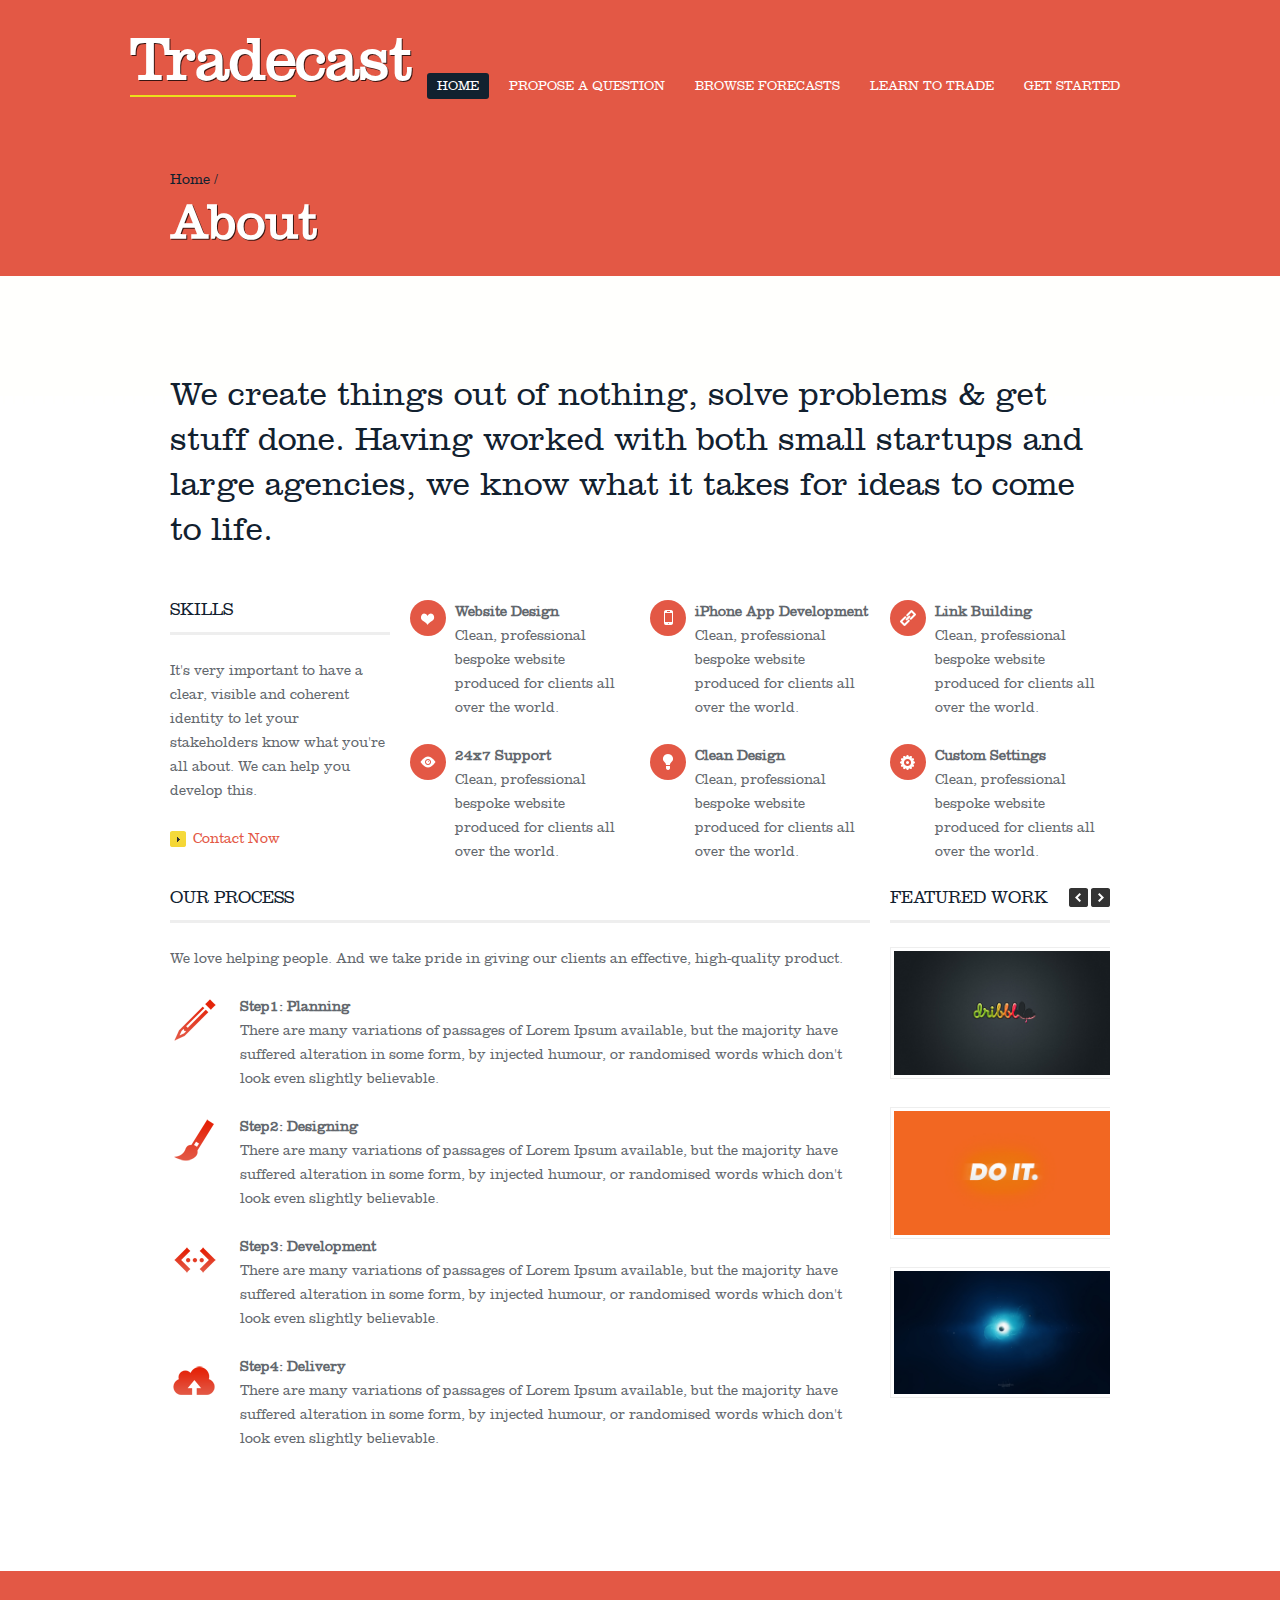
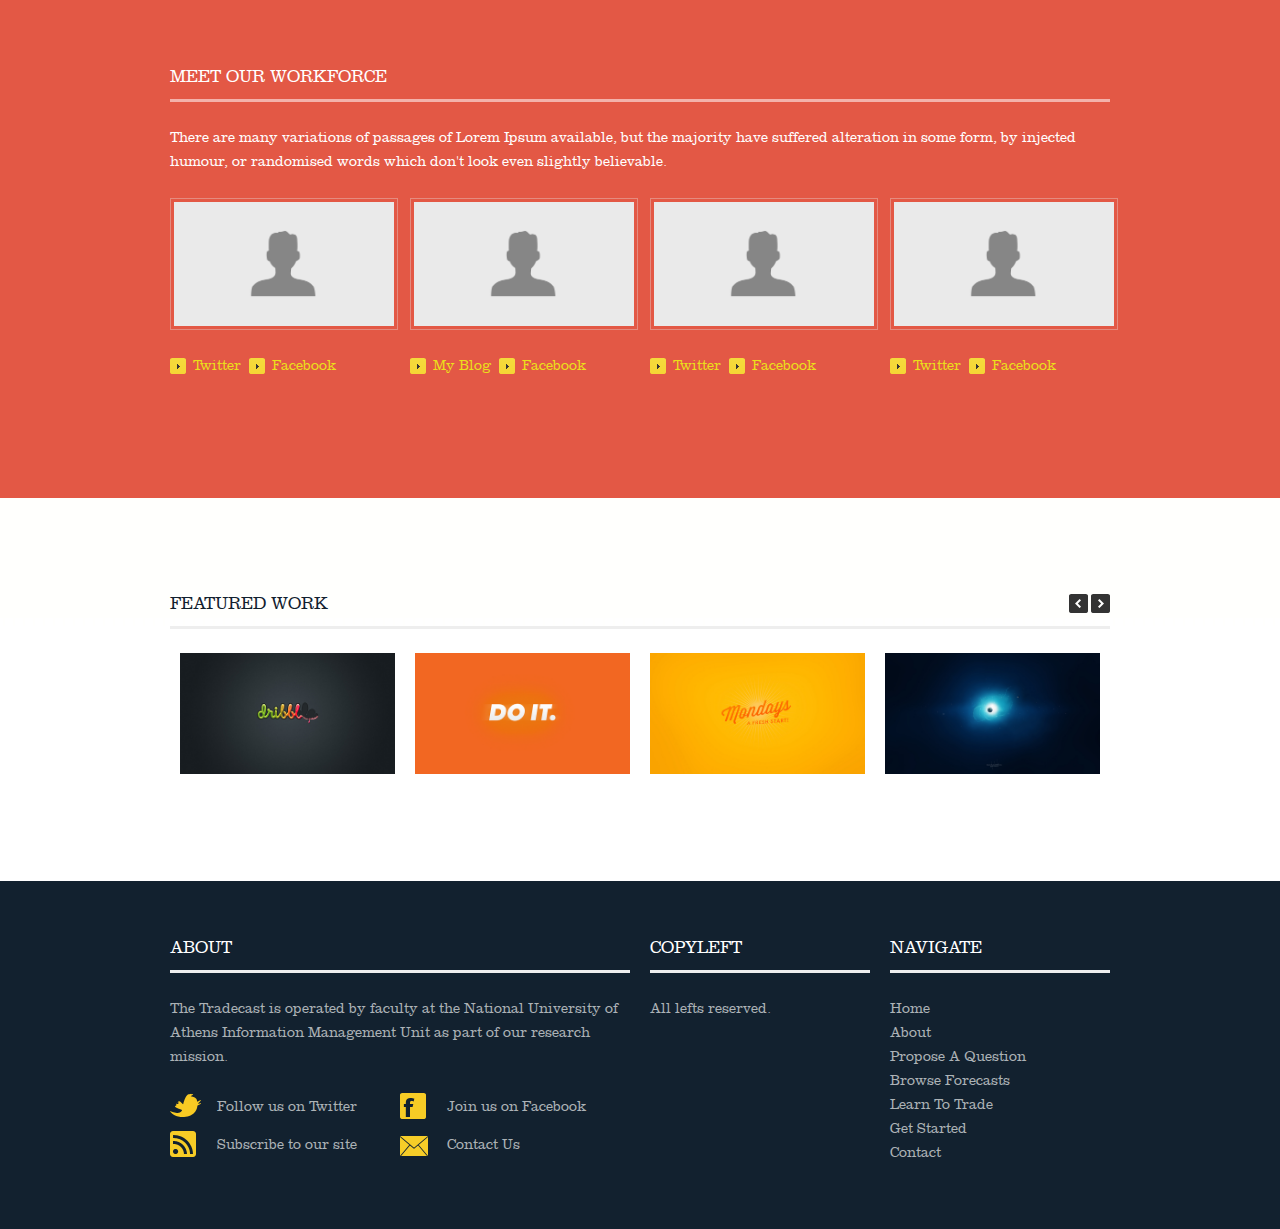
==== commit d79c0039: "first connection with the db" ====
--- a/about.html
+++ b/about.html
@@ -4,6 +4,7 @@
 <title>About | Tradecast</title>
 <meta charset="utf-8">
 <meta name="viewport" content="width=device-width; initial-scale=1.0">
+<link rel="icon" href="images/favicon.ico" type="image/x-icon" />
 <link rel="stylesheet" type="text/css" media="screen" href="css/style.css">
 <link href="css/touchTouch.css" rel="stylesheet" type="text/css" />
 <link href="css/jqbar.css" rel="stylesheet" type="text/css" />
@@ -24,47 +25,34 @@
 <div class="block1 p_bottom_zero">
   <div class="container_12"> 
     <!--==============================header=================================-->
-    <header>
+    <header class="homepage">
       <h1><a class="logo" href="index.html"><span class="underline">Trade</span>cast</a></h1>
       <nav>
         <ul class="sf-menu">
-          <li><a href="index.html">Home</a></li>
-          <li ><a href="services.html">Services</a></li>
-          <li><a href="javascript:">Projects</a>
+          <li class="current"><a href="index.html">Home</a></li>
+          <li><a href="propose.html">Propose a question</a></li>
+          <li><a href="javascript:">Browse Forecasts</a>
             <ul>
-              <li><a href="project-threecol.html">Three Cols </a></li>
-              <li><a href="project-fourcol.html">Four Cols</a></li>
-              <li><a href="project-details.html">Project Details</a></li>
+              <li><a href="browse-economics.html">Economics </a></li>
+              <li><a href="browse-politics.html">Politics</a></li>
+              <li><a href="browse-environment.html">Environment</a></li>
             </ul>
           </li>
-          <li class="current"> <a href="javascript:">Pages</a>
+          <li><a href="javascript:">Learn to trade</a>
             <ul>
-              <li ><a href="javascript:">Home</a>
-                <ul>
-                  <li><a href="index.html">With Slider</a></li>
-                  <li><a href="index2.html">Second Slider</a></li>
-                  <li><a href="index3.html">Without Slider</a></li>
-                </ul>
-              </li>
-              <li><a href="about.html">About</a></li>
-              <li><a href="javascript:">Pricing</a>
-                <ul>
-                  <li><a href="pricing-threecol.html">Three Cols</a></li>
-                  <li><a href="pricing-fourcol.html">Four Cols</a></li>
-                </ul>
-              </li>
-              <li><a href="components.html">Components</a></li>
-              <li><a href="404.html">404</a></li>
-              <li><a href="faq.html">FAQ</a></li>
+              <li><a href="how-works.html">How Works </a></li>
+              <li><a href="trader-manual.html">Trader Manual</a></li>
+              <!-- <li><a href="project-details.html">Project Details</a></li> -->
             </ul>
           </li>
-          <li><a href="javascript:">Blog</a>
+          <li><a href="javascript:">Get started</a>
             <ul>
-              <li><a href="blog.html">Blog</a></li>
-              <li><a href="blog-single.html">Blog Single</a></li>
-            </ul>
-          </li>
-          <li><a href="contact.html">Contact</a></li>
+              <li><a href="blog.html">sign in</a></li>
+              <li><a href="blog-single.html">Create account</a></li>
+              <li><a href="blog-single.html">FAQ</a></li>
+              <li><a href="blog-single.html">Contact us</a></li>
+            </ul>
+          </li> 
         </ul>
       </nav>
       <div class="clear"></div>
@@ -87,28 +75,118 @@
     <section class="content">
       <div class="wrapper">
         <article class="grid_12 last-col">
-          <div class="hello_box"> Creativity is our Mother tongue. When it is expressed through technology as medium, the result is elegant and excellent. Our corporate anatomy has got the ears to listen to your needs, mind to apply...soul to deliver your dreams. </div>
-        </article>
-      </div>
+          <div class="hello_box"> We create things out of nothing, solve problems & get stuff done.  Having worked with both small startups and large agencies, we know what it takes for ideas to come to life. </div>
+        </article><!-- grid_12 last-col -->
+      </div><!-- wrapper -->
       <div class="wrapper">
         <article class="grid_3">
-          <h2>Know us well</h2>
-          <p> The place of work is as important as the work itself. Wee is excited about headquartered at Lahore, the heart of Pakistan. This is how our work place looks like! </p>
+          <h2 >Skills</h2>
+          <p> It's very important to have a clear, visible and coherent identity to let your stakeholders know what you're all about. We can help you develop this. </p>
           <div class="clear"></div>
-          <a href="#" class="arrowlink">Contact Now</a> </article>
-        <article class="grid_9 last">
-          <div class="flexslider about">
-            <ul class="slides">
-              <li> <img src="images/featured-work.jpg" alt="Featured"/> </li>
-              <li> <img src="images/featured-work-1.jpg" alt="Featured"> </li>
-              <li> <img src="images/featured-work-2.jpg" alt="Featured"/> </li>
-            </ul>
+          <a href="#" class="arrowlink">Contact Now</a> 
+        </article><!-- grid_3 -->
+        <article class="grid_9">
+          <div class="row clearfix">
+            <article class="grid_3 alpha">
+              <div class="feature">
+                <div class="feature-circle red"> <img src="images/heart.png" alt="">
+                </div>
+                <div class="feature-description">
+                  <h4>Website Design</h4>
+                  <p> Clean, professional bespoke website produced for clients all over the world.</p>
+                </div>
+              </div><!-- feature -->
+            </article><!-- grid_3 alpha -->
+            <article class="grid_3">
+              <div class="feature">
+                <div class="feature-circle red"> <img src="images/formobile.png" alt=""></div>
+                <div class="feature-description">
+                  <h4>iPhone App Development</h4>
+                  <p> Clean, professional bespoke website produced for clients all over the world.</p>
+                </div>
+              </div><!-- feature -->
+            </article><!-- grid_3 -->
+            <article class="grid_3 omega">
+              <div class="feature">
+                <div class="feature-circle red"> <img src="images/link.png" alt=""></div>
+                <div class="feature-description">
+                  <h4>Link Building</h4>
+                  <p> Clean, professional bespoke website produced for clients all over the world.</p>
+                </div>
+              </div><!-- feature -->
+            </article><!-- grid_3 omega -->
           </div>
-        </article>
-      </div>
-    </section>
-  </div>
-</div>
+          <div class="row clearfix">
+            <article class="grid_3 alpha">
+              <div class="feature">
+                <div class="feature-circle red"> <img src="images/view.png" alt=""></div>
+                <div class="feature-description">
+                  <h4>24x7 Support</h4>
+                  <p>Clean, professional bespoke website produced for clients all over the world.</p>
+                </div>
+              </div>
+            </article>
+            <article class="grid_3">
+              <div class="feature">
+                <div class="feature-circle red"> <img src="images/fresh.png" alt=""></div>
+                <div class="feature-description">
+                  <h4>Clean Design</h4>
+                  <p>Clean, professional bespoke website produced for clients all over the world.</p>
+                </div>
+              </div>
+            </article>
+            <article class="grid_3 omega">
+              <div class="feature">
+                <div class="feature-circle red"> <img src="images/settings.png" alt=""></div>
+                <div class="feature-description">
+                  <h4>Custom Settings</h4>
+                  <p>Clean, professional bespoke website produced for clients all over the world.</p>
+                </div>
+              </div>
+            </article>
+          </div><!-- row clearfix -->
+        </article><!-- grid_9 -->
+        <div class="row clearfix">
+          <article class="grid_9">
+            <h2>Our Process</h2>
+            <p>We love helping people. And we take pride in giving our clients an effective, high-quality product.</p>
+            <ul class="our_process">
+              <li class="img1">
+                <h4>Step1: Planning</h4>
+                <p>There are many variations of passages of Lorem Ipsum available, but the majority have suffered alteration in some form, by injected humour, or randomised words which don't look even slightly believable. </p>
+              </li>
+              <li class="img2">
+                <h4>Step2: Designing</h4>
+                <p>There are many variations of passages of Lorem Ipsum available, but the majority have suffered alteration in some form, by injected humour, or randomised words which don't look even slightly believable. </p>
+              </li>
+              <li class="img3">
+                <h4>Step3: Development</h4>
+                <p>There are many variations of passages of Lorem Ipsum available, but the majority have suffered alteration in some form, by injected humour, or randomised words which don't look even slightly believable. </p>
+              </li>
+              <li class="img4">
+                <h4>Step4: Delivery</h4>
+                <p>There are many variations of passages of Lorem Ipsum available, but the majority have suffered alteration in some form, by injected humour, or randomised words which don't look even slightly believable. </p>
+              </li>
+            </ul>
+          </article><!-- grid_9 -->
+          <article class="grid_3 last-col">
+            <h2 class="clearfix"> <span class="f_left">Featured Work</span> <a id="next" class="next"></a> <a id="prev" class="prev"></a> </h2>
+            <div class="featured-work-services">
+              <ul id="carousel-services">
+                <li class="project-item"><img src="images/project-details.jpg"  alt="Featured"/> <span class="zoom-icon" style="bottom: 100%;"><a href="images/project-details.jpg" class="touch-item"></a></span> <span class="zoom-link" style="top: 100%;"><a href="project-details.html">Details</a></span> <span class="zoom-bg" style="opacity: 0; "></span> </li>
+                <li class="project-item"><img src="images/project-details9.jpg"  alt="Featured"> <span class="zoom-icon" style="bottom: 100%;"><a href="images/project-details9.jpg" class="touch-item"></a></span> <span class="zoom-link" style="top: 100%;"><a href="project-details.html">Details</a></span> <span class="zoom-bg" style="opacity: 0; "></span> </li>
+                <li class="project-item"><img src="images/project-details3.jpg" alt="Featured"> <span class="zoom-icon" style="bottom: 100%;"><a href="images/project-details3.jpg" class="touch-item"></a></span> <span class="zoom-link" style="top: 100%;"><a href="project-details.html">Details</a></span> <span class="zoom-bg" style="opacity: 0; "></span> </li>
+              </ul>
+            </div><!-- feautured work services -->
+          </article><!-- grid_3 last-col -->
+        </div>
+        <div class="clear">
+        </div>
+
+      </div><!-- wrapper -->
+    </section><!-- content -->
+  </div><!-- container_12 -->
+</div><!-- block2 -->
 <div class="featured_block">
   <div class="container_12">
     <section class="content">
@@ -195,36 +273,35 @@
       <div class="wrapper">
         <div class="grid_6">
           <h2>About</h2>
-          <p>Hi, we are Wee - a creative agency! 
-            Wee emphasizes clean displays of content while facilitating great user experiences.</p>
+          <p>The Tradecast is operated by faculty at the National University of Athens <a href="http://imu.ntua.gr/" target="blank"> Information Management Unit</a> as part of our research mission.</p>
           <ul class="social">
-            <li> <a href="#">
+            <li> <a href="https://twitter.com/imu_ntua">
               <figure><img src="images/soc1.png" width="31" height="24" alt=""></figure>
               Follow us on Twitter</a> </li>
-            <li> <a href="#">
+            <li> <a href="https://www.facebook.com/pages/ICCS-IMU/108487335848174">
               <figure><img src="images/soc2.png" width="31" height="26" alt=""></figure>
               Join us on Facebook</a> </li>
-            <li> <a href="#">
+            <li> <a href="http://imu.ntua.gr/news">
               <figure><img src="images/soc3.png" width="31" height="26" alt=""></figure>
-              Subscribe to our blog</a> </li>
+              Subscribe to our site</a> </li>
             <li class="cont_item m_bottom_zero"> <a href="index-5.html">
               <figure><img src="images/soc4.png" width="31" height="20" alt=""></figure>
               Contact Us</a> </li>
           </ul>
         </div>
         <div class="grid_3">
-          <h2>Copyright</h2>
-          This includes all content and original design work, including the distinctive typographic style, layout and composition of this website. </div>
+          <h2>Copyleft</h2>
+          All lefts reserved. </div>
         <div class="grid_3 last-col">
           <h2>Navigate</h2>
           <ul class="navigate">
-            <li><a href="#">Home</a></li>
-            <li><a href="#">About</a></li>
-            <li><a href="#">Services</a></li>
-            <li><a href="#">Portfolio</a></li>
-            <li><a href="#">Components</a></li>
-            <li><a href="#">Blog</a></li>
-            <li><a href="#">Contact</a></li>
+            <li><a href="index.html">Home</a></li>
+            <li><a href="about.html">About</a></li>
+            <li><a href="propose.html">Propose A Question</a></li>
+            <li><a href="browse.html">Browse Forecasts</a></li>
+            <li><a href="learn.html">Learn To Trade</a></li>
+            <li><a href="get-started.html">Get Started</a></li>
+            <li><a href="contact.html">Contact</a></li>
           </ul>
         </div>
       </div>
--- a/css/style.css
+++ b/css/style.css
@@ -231,7 +231,7 @@
 */
 
 header.homepage {
-	margin: 0px 0px 0px -70px;
+	margin: 0px 0px 0px -30px;
 	padding: 48px 0px 70px;
 }
 header {
@@ -1635,7 +1635,7 @@
 }
 footer .navigate li {
 	float: left;
-	width: 50%;
+	width: 70%;
 }
 footer .navigate a:hover {
 	color: #f5d12f;
